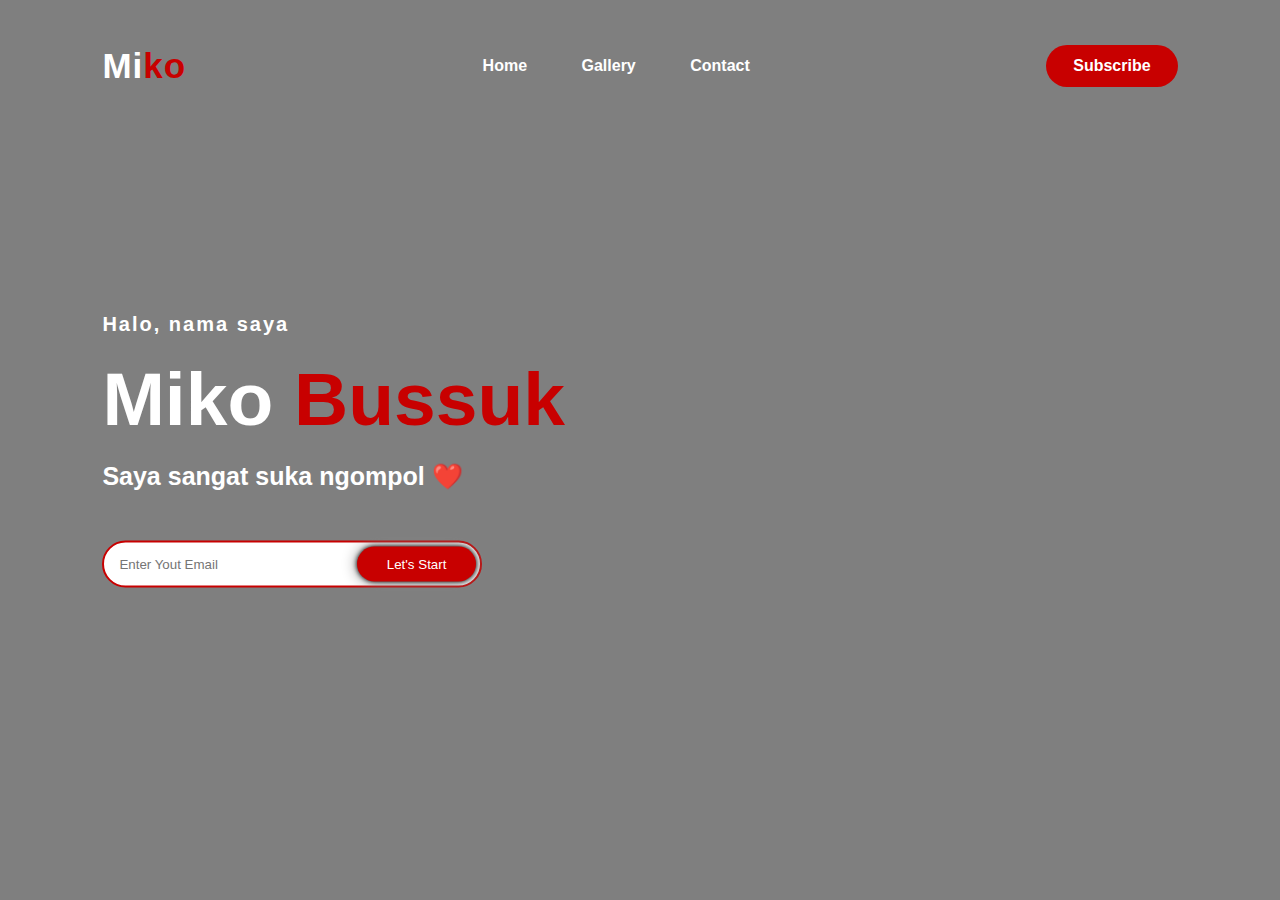
==== index.html @ eaa9ce43 "Initial commit" ====
<!DOCTYPE html>
<html lang="en">
<head>
    <title>Miko bin Pupu</title>
    <link rel="stylesheet" type="text/css" href="css/style.css">
    <link rel="icon" href="img/logo.png" type="image/png">
    
<body>
    <!-- Hero section start -->
    <div class="hero">
        <nav>
            <h2 class="logo">Mi<span>ko</span></h2>
            <ul>
                <li><a href="#">Home</a></li>
                <li><a href="#">Gallery</a></li>
                <li><a href="#">Contact</a></li>
            </ul>
            <a href="#" class="btn">Subscribe</a>
        </nav>

        <div class="content">
            <h4>Halo, nama saya</h4>
            <h1>Miko <span>Bussuk</span></h1>
            <h3>Saya sangat suka ngompol ❤️</h3>
            <div class="newslatter">
                <form>
                    <input type="email" name="email" id="mail" placeholder="Enter Yout Email">
                    <input type="submit" name="submit" value="Let's Start">
                </form>
            </div>
    </div>
    
    <!-- About section start
    <section class="about">
        <div class="main">
            <div class="about-text">
                <h2>About Me</h2>
                <h5>UI/UX Designer</h5>
                <p>I am a UI/UX Designer. I can provide clean UI and perfect design. I also can design your site more & more interactive with animations. I can provide clean design. A responsive design makes your website accessible to all users, regardless of their device</p>
                <button type="button">Lets talk</button>
            </div>  -->
        </div>

    </section>
</body>
</html>
---- css/style.css ----
*{
    padding: 0;
    margin: 0;
    font-family: 'Josefin Sans', sans-serif;
    box-sizing: border-box;
}

.hero{
    height: 100vh;
    width: 100%;
    background-image: linear-gradient( rgba(0, 0, 0, 0.5), rgba(0, 0, 0, 0.5) ), url(../img/miko.jpg);
    background-size: cover;
    background-position: center;
}

nav{
    display: flex;
    align-items: center;
    justify-content: space-between;
    padding-top: 45px;
    padding-left: 8%;
    padding-right: 8%;
}

.logo{
    color: white;
    font-size: 35px;
    letter-spacing: 1px;
    cursor: pointer;
}

span{
    color: rgb(200, 0, 0);
}

nav ul li{
    list-style-type: none;
    display: inline-block;
    padding: 10px 25px;
}

nav ul li a{
    color: white;
    text-decoration: none;
    font-weight: bold;
    text-transform: capitalize;
}

nav ul li a:hover{
    color: rgb(200, 0, 0);
    transition: .4s;
}

.btn{
    background-color: rgb(200, 0, 0);
    color: white;
    text-decoration: none;
    border: 2px solid transparent;
    font-weight: bold;
    padding: 10px 25px;
    border-radius: 30px;
    transition: transform .4s;
}

.btn:hover{
    transform: scale(1.2);
}

.content{
    position: absolute;
    top: 50%;
    left: 8%;
    transform: translateY(-50%);
}

h1{
    color: white;
    margin: 20px 0px 20px;
    font-size: 75px;
}
h3{
    color: white;
    font-size: 25px;
    margin-bottom: 50px;
}

h4{
    color: white;
    letter-spacing: 2px;
    font-size: 20px;
}

.newslatter form{
    width: 380px;
    max-width: 100%;
    position: relative;
}

.newslatter form input:first-child{
    display: inline-block;
    width: 100%;
    padding: 14px 130px 14px 15px;
    border: 2px solid rgb(200, 0, 0);
    outline: none;
    border-radius: 30px;
}

.newslatter form input:last-child{
    position: absolute;
    display: inline-block;
    outline: none;
    border: none;
    padding: 10px 30px;
    border-radius: 30px;
    background-color: rgb(200, 0, 0);
    color: white;
    box-shadow: 0px 0px 5px #000, 0px 0px 15px #858585;
    top: 6px;
    right: 6px;
}

.about{
    width: 100%;
    padding: 100px 0px;
    background-color: #191919;
}

.about img{
    height: auto;
    width: 430px;
}

.about-text{
    width: 550px;
}

.main{
    width: 1130px;
    max-width: 95%;
    margin: 0 auto;
    display: flex;
    align-items: center;
    justify-content: space-around;
}

.about-text h2{
    
}
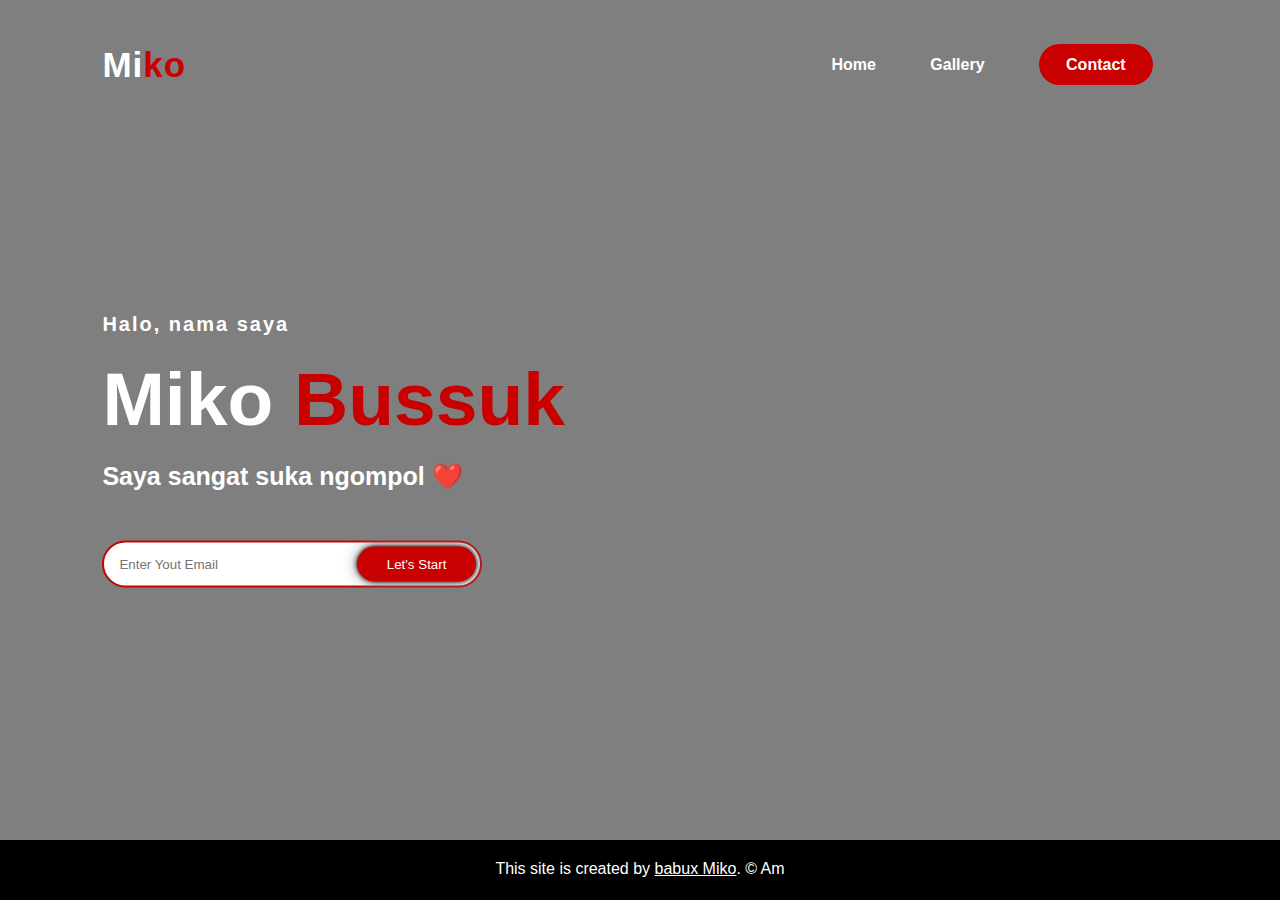
==== commit 3236d286: "Update 2" ====
--- a/index.html
+++ b/index.html
@@ -10,12 +10,13 @@
     <div class="hero">
         <nav>
             <h2 class="logo">Mi<span>ko</span></h2>
+            <div class="right">
             <ul>
-                <li><a href="#">Home</a></li>
-                <li><a href="#">Gallery</a></li>
-                <li><a href="#">Contact</a></li>
+                <li><a href="http://www.somestuff.com">Home</a></li>
+                <li><a href="http://www.somestuff.com/gallery">Gallery</a></li>
+                <li><a href="https://wa.me/6285195122696" target="_blank" class="btn">Contact</a></li>
             </ul>
-            <a href="#" class="btn">Subscribe</a>
+            </div>
         </nav>
 
         <div class="content">
@@ -42,5 +43,10 @@
         </div>
 
     </section>
+        <!-- Footer Elements -->
+<footer>
+    <p>This site is created by <a href="https://www.behance.net/mahathirr" target="_blank">babux Miko</a>. &copy; Am</p>
+</footer>
 </body>
+
 </html>--- a/css/style.css
+++ b/css/style.css
@@ -145,4 +145,26 @@
 
 .about-text h2{
     
+}
+
+/* FOOTER */
+
+footer{
+    background-color: black;
+    text-align: center;
+    padding: 30px;
+    position:fixed; left:0; right:0; bottom:0; height:0px;
+}
+
+footer p{
+    color: white;
+    margin: -10px;
+}
+
+footer a{
+    color: white;
+}
+footer a:hover{
+    opacity: .5;
+    background-color: transparent;
 }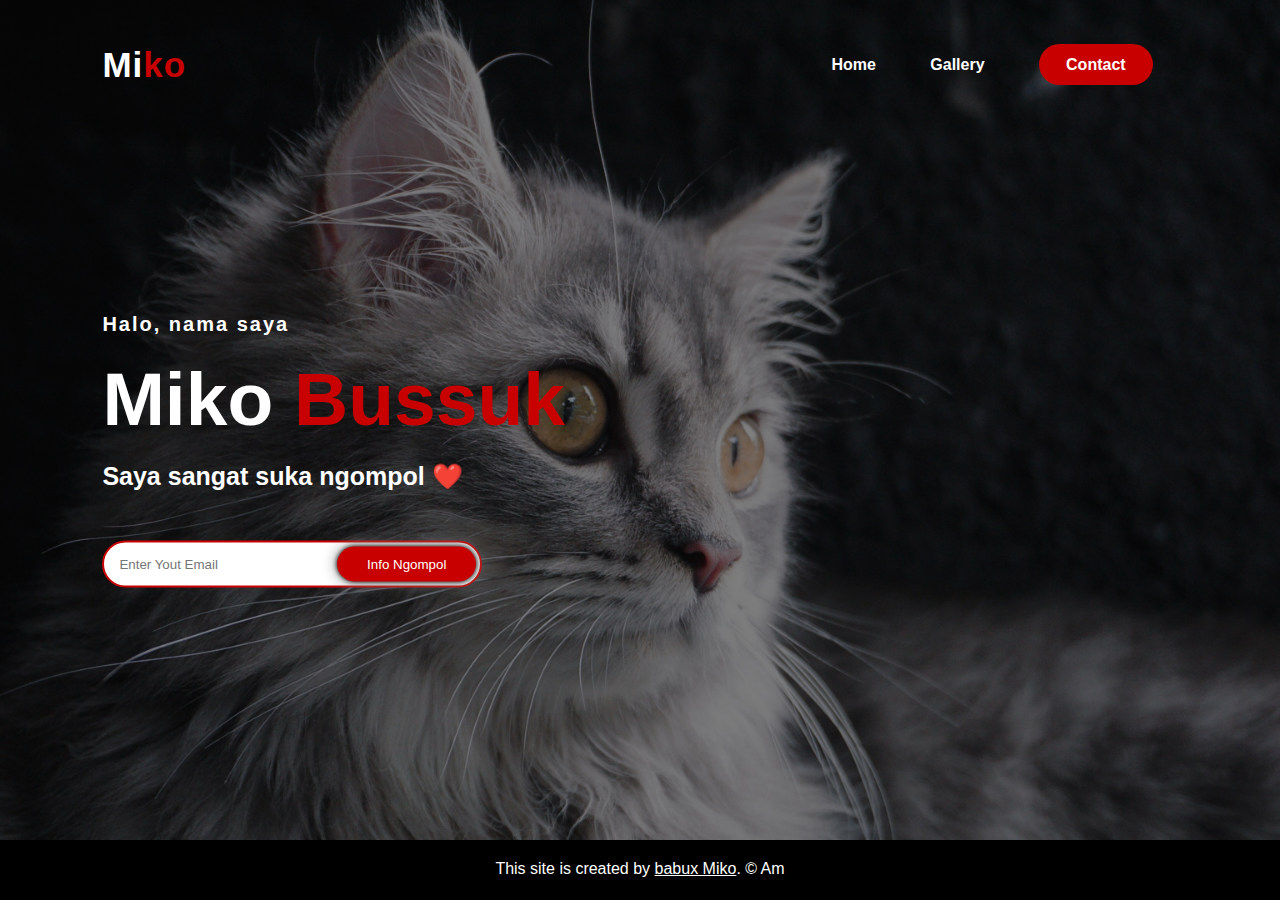
==== commit d618e0f1: "Update index.html" ====
--- a/index.html
+++ b/index.html
@@ -12,8 +12,8 @@
             <h2 class="logo">Mi<span>ko</span></h2>
             <div class="right">
             <ul>
-                <li><a href="http://www.somestuff.com">Home</a></li>
-                <li><a href="http://www.somestuff.com/gallery">Gallery</a></li>
+                <li><a href="http://www.ssomestuff.com">Home</a></li>
+                <li><a href="http://www.ssomestuff.com/gallery">Gallery</a></li>
                 <li><a href="https://wa.me/6285195122696" target="_blank" class="btn">Contact</a></li>
             </ul>
             </div>
@@ -26,7 +26,7 @@
             <div class="newslatter">
                 <form>
                     <input type="email" name="email" id="mail" placeholder="Enter Yout Email">
-                    <input type="submit" name="submit" value="Let's Start">
+                    <input type="submit" name="submit" value="Info Ngompol">
                 </form>
             </div>
     </div>
--- a/css/style.css
+++ b/css/style.css
@@ -8,7 +8,7 @@
 .hero{
     height: 100vh;
     width: 100%;
-    background-image: linear-gradient( rgba(0, 0, 0, 0.5), rgba(0, 0, 0, 0.5) ), url(../img/miko.jpg);
+    background-image: linear-gradient( rgba(0, 0, 0, 0.5), rgba(0, 0, 0, 0.5) ), url(../img/miko.JPG);
     background-size: cover;
     background-position: center;
 }
@@ -153,7 +153,7 @@
     background-color: black;
     text-align: center;
     padding: 30px;
-    position:fixed; left:0; right:0; bottom:0; height:0px;
+    position: absolute; left:0; right:0; bottom:0; height:0px;
 }
 
 footer p{
@@ -167,4 +167,4 @@
 footer a:hover{
     opacity: .5;
     background-color: transparent;
-}+}
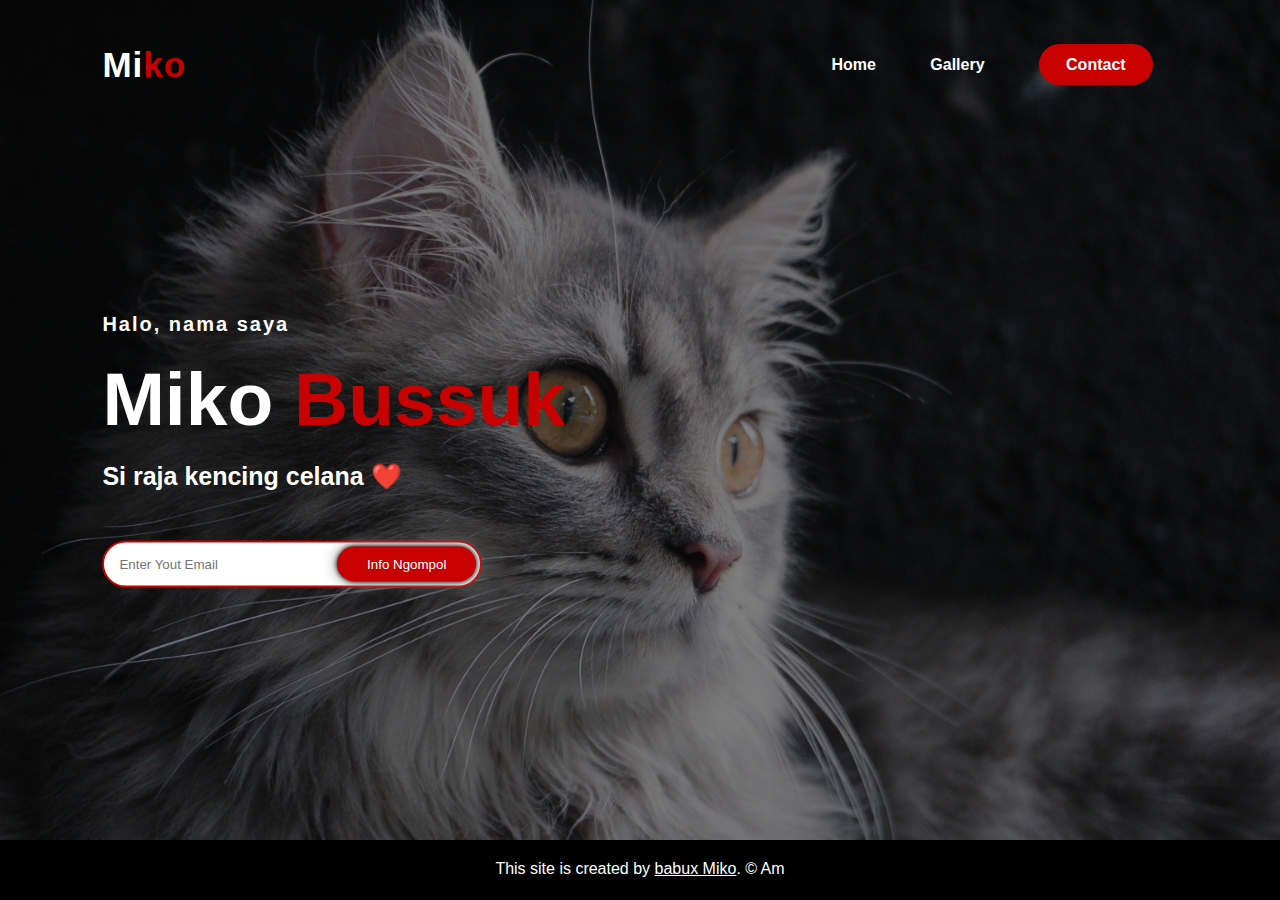
==== commit a3003712: "Update index.html" ====
--- a/index.html
+++ b/index.html
@@ -22,7 +22,7 @@
         <div class="content">
             <h4>Halo, nama saya</h4>
             <h1>Miko <span>Bussuk</span></h1>
-            <h3>Saya sangat suka ngompol ❤️</h3>
+            <h3>Si raja kencing celana ❤️</h3>
             <div class="newslatter">
                 <form>
                     <input type="email" name="email" id="mail" placeholder="Enter Yout Email">
